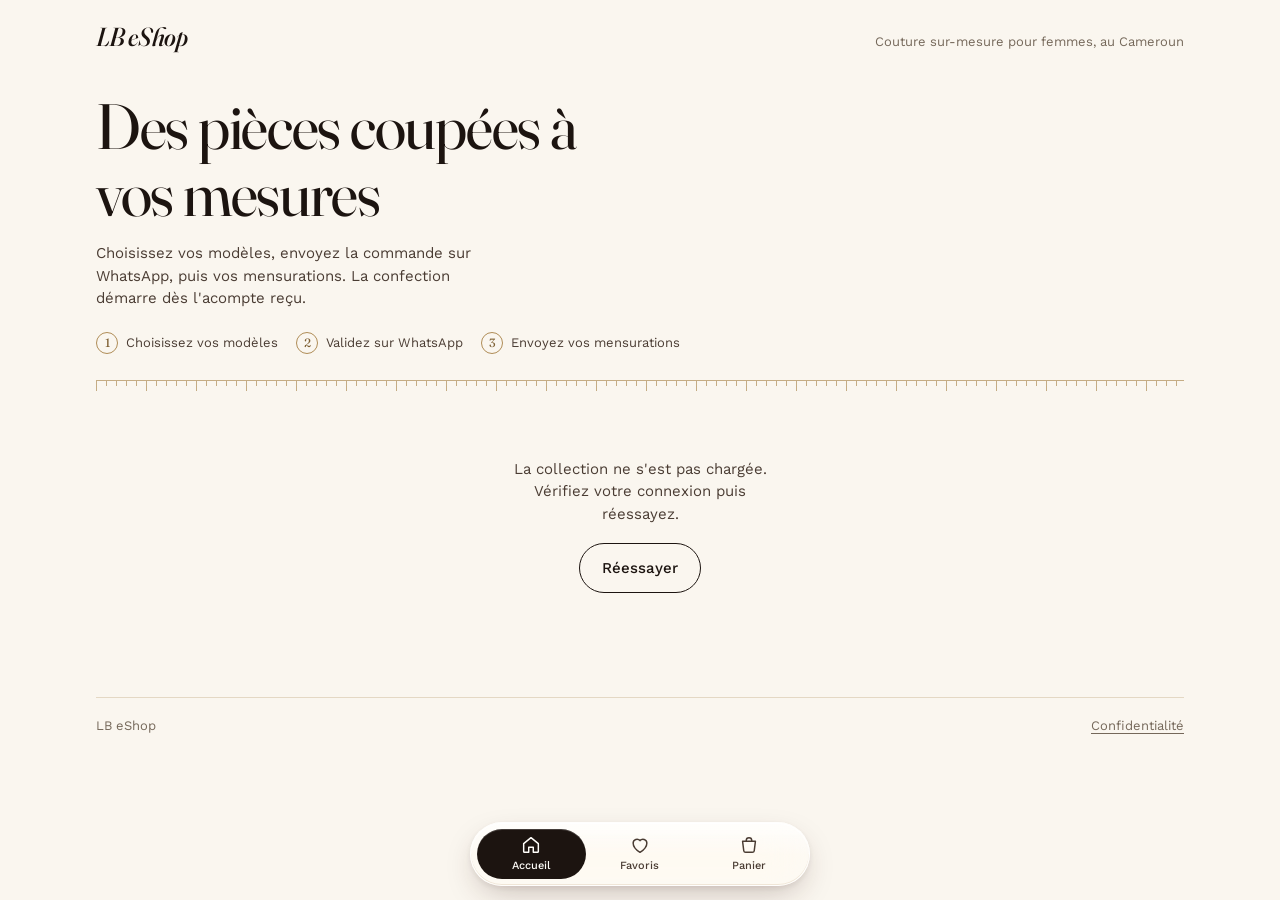
==== index.html @ 7522c440 "Remplace la démo par la webapp boutique (catalogue, favoris, panier, WhatsApp) Co-Authored-By: Claud" ====
<!DOCTYPE html>
<html lang="fr">
<head>
  <meta charset="UTF-8">
  <meta name="viewport" content="width=device-width, initial-scale=1, viewport-fit=cover">
  <meta name="theme-color" content="#FAF6EF">
  <meta name="apple-mobile-web-app-capable" content="yes">
  <meta name="mobile-web-app-capable" content="yes">
  <meta name="apple-mobile-web-app-status-bar-style" content="default">
  <meta name="description" content="Couture sur-mesure pour femmes. Choisissez vos modèles et commandez sur WhatsApp.">
  <title>Boutique sur-mesure</title>
  <link rel="manifest" href="manifest.webmanifest">
  <link rel="icon" href="icon.svg" type="image/svg+xml">
  <link rel="apple-touch-icon" href="icon-192.png">
  <link rel="preconnect" href="https://fonts.googleapis.com">
  <link rel="preconnect" href="https://fonts.gstatic.com" crossorigin>
  <link rel="stylesheet" href="https://fonts.googleapis.com/css2?family=Fraunces:ital,opsz,wght@0,9..144,400;0,9..144,500;0,9..144,600;1,9..144,400;1,9..144,500&family=Work+Sans:wght@400;500;600&display=swap">
  <link rel="stylesheet" href="styles.css">
</head>
<body>
  <a class="skip" href="#main">Aller au contenu</a>

  <header class="top">
    <a class="brand" href="#" data-nav="accueil">
      <span class="brand__name" data-shop-name>Boutique</span>
    </a>
    <p class="brand__tagline" data-shop-tagline></p>
  </header>

  <main id="main">
    <!-- ACCUEIL -------------------------------------------------------- -->
    <section class="view is-active" data-view="accueil" aria-label="Collection">
      <div class="hero">
        <h1 class="hero__title" data-hero-title></h1>
        <p class="hero__text" data-hero-text></p>
        <ol class="steps">
          <li><span class="steps__n">1</span>Choisissez vos modèles</li>
          <li><span class="steps__n">2</span>Validez sur WhatsApp</li>
          <li><span class="steps__n">3</span>Envoyez vos mensurations</li>
        </ol>
      </div>

      <div class="ruler" aria-hidden="true"></div>

      <nav class="pills" aria-label="Catégories"></nav>
      <div class="grid" data-grid="catalogue" aria-live="polite"></div>
    </section>

    <!-- FAVORIS -------------------------------------------------------- -->
    <section class="view" data-view="favoris" aria-label="Favoris" hidden>
      <div class="view__head">
        <h1 class="view__title">Vos favoris</h1>
      </div>
      <div class="grid" data-grid="favoris"></div>
    </section>

    <!-- PANIER --------------------------------------------------------- -->
    <section class="view" data-view="panier" aria-label="Panier" hidden>
      <div class="view__head">
        <h1 class="view__title">Votre panier</h1>
      </div>
      <div class="cart"></div>
    </section>

    <footer class="foot">
      <p data-shop-name-foot></p>
      <p class="foot__links">
        <button type="button" class="linkish" data-open-privacy>Confidentialité</button>
        <button type="button" class="linkish" data-bq-consent-manage hidden>Gérer mes cookies</button>
      </p>
    </footer>
  </main>

  <!-- BARRE FLOTTANTE "LIQUID GLASS" ------------------------------------ -->
  <nav class="dock" aria-label="Navigation principale">
    <span class="dock__indicator" aria-hidden="true"></span>
    <a class="dock__item is-active" href="#" data-nav="accueil" aria-current="page">
      <svg viewBox="0 0 24 24" aria-hidden="true"><path d="M4 10.5 12 4l8 6.5V19a1 1 0 0 1-1 1h-4.5v-5.5h-5V20H5a1 1 0 0 1-1-1v-8.5Z"/></svg>
      <span>Accueil</span>
    </a>
    <a class="dock__item" href="#favoris" data-nav="favoris">
      <svg viewBox="0 0 24 24" aria-hidden="true"><path d="M12 20s-7.5-4.6-7.5-10.2A4.3 4.3 0 0 1 12 7.2a4.3 4.3 0 0 1 7.5 2.6C19.5 15.4 12 20 12 20Z"/></svg>
      <span>Favoris</span>
      <b class="dock__badge" data-badge="favoris" hidden>0</b>
    </a>
    <a class="dock__item" href="#panier" data-nav="panier">
      <svg viewBox="0 0 24 24" aria-hidden="true"><path d="M5 8h14l-1.3 10.4A2 2 0 0 1 15.7 20H8.3a2 2 0 0 1-2-1.6L5 8Z"/><path d="M9 8V7a3 3 0 0 1 6 0v1"/></svg>
      <span>Panier</span>
      <b class="dock__badge" data-badge="panier" hidden>0</b>
    </a>
  </nav>

  <!-- FICHE PRODUIT ------------------------------------------------------ -->
  <div class="sheet" data-sheet="produit" hidden>
    <div class="sheet__backdrop" data-close-sheet></div>
    <div class="sheet__panel" role="dialog" aria-modal="true" aria-labelledby="sheet-title">
      <button type="button" class="sheet__close" data-close-sheet aria-label="Fermer">
        <svg viewBox="0 0 24 24" aria-hidden="true"><path d="M6 6l12 12M18 6 6 18"/></svg>
      </button>
      <div class="sheet__body"></div>
    </div>
  </div>

  <!-- CONFIDENTIALITÉ ----------------------------------------------------- -->
  <div class="sheet" data-sheet="privacy" hidden>
    <div class="sheet__backdrop" data-close-sheet></div>
    <div class="sheet__panel sheet__panel--text" role="dialog" aria-modal="true" aria-labelledby="privacy-title">
      <button type="button" class="sheet__close" data-close-sheet aria-label="Fermer">
        <svg viewBox="0 0 24 24" aria-hidden="true"><path d="M6 6l12 12M18 6 6 18"/></svg>
      </button>
      <div class="prose">
        <h2 id="privacy-title">Vos données</h2>
        <p>Quand vous passez commande, nous enregistrons votre nom, votre téléphone, votre email s'il est renseigné et le détail de la commande. Ces informations servent uniquement à traiter votre commande et à vous recontacter sur WhatsApp.</p>
        <p>Si vous cochez la case dédiée, nous pourrons aussi vous envoyer nos nouveautés. Vous pouvez retirer cet accord à tout moment en nous écrivant sur WhatsApp.</p>
        <p>Vos données ne sont ni vendues ni partagées. Pour les consulter, les corriger ou les faire supprimer, écrivez-nous sur WhatsApp.</p>
        <p>Votre panier et vos favoris restent enregistrés sur votre téléphone uniquement.</p>
      </div>
    </div>
  </div>

  <div class="toast" role="status" aria-live="polite"></div>

  <script src="config.js"></script>
  <script src="app.js"></script>
</body>
</html>
---- styles.css ----
/* ==========================================================================
   BOUTIQUE SUR-MESURE — WEBAPP
   Palette couture : ivoire chaud, encre café, bordeaux, laiton.
   Fraunces (marque, titres, noms de modèles) + Work Sans (interface).
   ========================================================================== */

:root {
  --ivory: #faf6ef;
  --ivory-deep: #f1e9dc;
  --paper: #fffdf9;
  --ink: #1c1410;
  --ink-soft: #4a3c33;
  --sable: #75685a;
  --wine: #6b1f2a;
  --wine-deep: #4f1620;
  --brass: #b08d57;
  --brass-text: #7d5f32;
  --line: #e4d8c4;

  --serif: "Fraunces", Georgia, serif;
  --sans: "Work Sans", system-ui, sans-serif;

  --r-card: 18px;
  --r-ctl: 12px;
  --gutter: 16px;
  --dock-h: 64px;
  --dock-space: calc(var(--dock-h) + 28px + env(safe-area-inset-bottom, 0px));
  --ease: cubic-bezier(0.32, 0.72, 0, 1);
}

*,
*::before,
*::after { box-sizing: border-box; }

html { -webkit-text-size-adjust: 100%; }

body {
  margin: 0;
  background: var(--ivory);
  color: var(--ink);
  font-family: var(--sans);
  font-size: 15px;
  line-height: 1.5;
  -webkit-font-smoothing: antialiased;
  -webkit-tap-highlight-color: transparent;
}

button { font: inherit; color: inherit; }
img { display: block; max-width: 100%; }
[hidden] { display: none !important; }

:focus-visible {
  outline: 2px solid var(--wine);
  outline-offset: 2px;
  border-radius: 6px;
}

.skip {
  position: absolute;
  left: -999px;
  top: 8px;
  background: var(--ink);
  color: var(--paper);
  padding: 8px 12px;
  border-radius: 8px;
  z-index: 100;
}
.skip:focus { left: 8px; }

/* ------------------------------------------------------------------ *
 *  EN-TÊTE
 * ------------------------------------------------------------------ */

.top {
  max-width: 1120px;
  margin: 0 auto;
  padding: calc(18px + env(safe-area-inset-top, 0px)) var(--gutter) 0;
  display: flex;
  align-items: baseline;
  justify-content: space-between;
  gap: 12px;
  flex-wrap: wrap;
}

.brand {
  color: var(--ink);
  text-decoration: none;
}

.brand__name {
  font-family: var(--serif);
  font-style: italic;
  font-weight: 500;
  font-size: 26px;
  font-variation-settings: "opsz" 144;
  letter-spacing: -0.01em;
}

.brand__tagline {
  margin: 0;
  color: var(--sable);
  font-size: 13px;
}

main {
  max-width: 1120px;
  margin: 0 auto;
  padding: 0 var(--gutter) var(--dock-space);
}

/* ------------------------------------------------------------------ *
 *  ACCROCHE
 * ------------------------------------------------------------------ */

.hero { padding: 36px 0 26px; }

.hero__title {
  font-family: var(--serif);
  font-weight: 400;
  font-size: clamp(34px, 9vw, 64px);
  line-height: 1.04;
  letter-spacing: -0.02em;
  font-variation-settings: "opsz" 144;
  margin: 0 0 16px;
  max-width: 14ch;
}

.hero__text {
  margin: 0 0 22px;
  color: var(--ink-soft);
  max-width: 46ch;
  font-size: 15px;
}

.steps {
  list-style: none;
  margin: 0;
  padding: 0;
  display: flex;
  flex-wrap: wrap;
  gap: 8px 18px;
  font-size: 13px;
  color: var(--ink-soft);
}

.steps li { display: flex; align-items: center; gap: 8px; }

.steps__n {
  width: 22px;
  height: 22px;
  border-radius: 50%;
  border: 1px solid var(--brass);
  color: var(--brass-text);
  font-family: var(--serif);
  font-size: 12px;
  display: grid;
  place-items: center;
}

/* Réglette de mètre ruban : le seul ornement, rappel du sur-mesure */
.ruler {
  height: 12px;
  margin: 0 0 18px;
  border-top: 1px solid var(--brass);
  background:
    repeating-linear-gradient(90deg, var(--brass) 0 1px, transparent 1px 50px) top left / 100% 10px no-repeat,
    repeating-linear-gradient(90deg, var(--brass) 0 1px, transparent 1px 10px) top left / 100% 5px no-repeat;
  opacity: 0.7;
}

/* ------------------------------------------------------------------ *
 *  PASTILLES DE CATÉGORIES
 * ------------------------------------------------------------------ */

.pills {
  position: sticky;
  top: 0;
  z-index: 5;
  display: flex;
  gap: 8px;
  overflow-x: auto;
  scrollbar-width: none;
  margin: 0 calc(var(--gutter) * -1) 18px;
  padding: 10px var(--gutter);
  background: var(--ivory);
}
.pills::-webkit-scrollbar { display: none; }
.pills:empty { display: none; }

.pill {
  flex-shrink: 0;
  border: 1px solid var(--line);
  background: var(--paper);
  color: var(--ink-soft);
  border-radius: 999px;
  padding: 8px 16px;
  font-size: 14px;
  cursor: pointer;
  transition: background 200ms, color 200ms, border-color 200ms;
}

.pill[aria-pressed="true"] {
  background: var(--ink);
  border-color: var(--ink);
  color: var(--paper);
}

/* ------------------------------------------------------------------ *
 *  GRILLE ET CARTES
 * ------------------------------------------------------------------ */

.grid {
  display: grid;
  grid-template-columns: repeat(2, minmax(0, 1fr));
  gap: 22px 12px;
}

@media (min-width: 720px) {
  .grid { grid-template-columns: repeat(3, minmax(0, 1fr)); gap: 32px 20px; }
}
@media (min-width: 1040px) {
  .grid { grid-template-columns: repeat(4, minmax(0, 1fr)); }
}

.card { position: relative; min-width: 0; }

.card__media {
  position: relative;
  display: block;
  width: 100%;
  padding: 0;
  border: 0;
  background: var(--ivory-deep);
  border-radius: var(--r-card);
  overflow: hidden;
  aspect-ratio: 3 / 4;
  cursor: pointer;
}

.card__media img {
  width: 100%;
  height: 100%;
  object-fit: cover;
}

.card__media--empty::after {
  content: "";
  position: absolute;
  inset: 0;
  background: repeating-linear-gradient(135deg, transparent 0 12px, rgba(176, 141, 87, 0.12) 12px 13px);
}

.card__info {
  display: flex;
  align-items: flex-start;
  justify-content: space-between;
  gap: 8px;
  padding: 10px 2px 0;
}

.card__name {
  font-family: var(--serif);
  font-weight: 500;
  font-size: 16px;
  line-height: 1.25;
  margin: 0 0 3px;
  overflow-wrap: anywhere;
}

.card__price {
  margin: 0;
  font-size: 13px;
  font-weight: 500;
  color: var(--brass-text);
}

.price--ask { font-style: italic; font-weight: 400; color: var(--sable); }

.add {
  flex-shrink: 0;
  width: 38px;
  height: 38px;
  border-radius: 50%;
  border: 1px solid var(--ink);
  background: transparent;
  display: grid;
  place-items: center;
  cursor: pointer;
  transition: background 200ms, color 200ms, transform 200ms var(--ease);
}

.add svg { width: 18px; height: 18px; fill: none; stroke: currentColor; stroke-width: 1.6; stroke-linecap: round; }
.add:hover { background: var(--ink); color: var(--paper); }
.add.is-done { background: var(--wine); border-color: var(--wine); color: var(--paper); transform: scale(1.08); }

/* Cœur en verre, posé sur la photo */
.heart {
  position: absolute;
  top: 10px;
  right: 10px;
  width: 38px;
  height: 38px;
  border-radius: 50%;
  border: 1px solid rgba(255, 255, 255, 0.6);
  background: rgba(255, 253, 249, 0.55);
  -webkit-backdrop-filter: blur(12px) saturate(160%);
  backdrop-filter: blur(12px) saturate(160%);
  display: grid;
  place-items: center;
  cursor: pointer;
  z-index: 2;
}

.heart svg {
  width: 19px;
  height: 19px;
  fill: transparent;
  stroke: var(--ink);
  stroke-width: 1.6;
  transition: fill 200ms, stroke 200ms, transform 300ms var(--ease);
}

.heart[aria-pressed="true"] svg { fill: var(--wine); stroke: var(--wine); transform: scale(1.12); }

.skeleton {
  aspect-ratio: 3 / 4.5;
  border-radius: var(--r-card);
  background: linear-gradient(100deg, var(--ivory-deep) 30%, #f7f1e7 50%, var(--ivory-deep) 70%) 0 0 / 200% 100%;
  animation: shimmer 1.4s ease-in-out infinite;
}

@keyframes shimmer { to { background-position: -200% 0; } }

/* ------------------------------------------------------------------ *
 *  VUES, ÉTATS VIDES
 * ------------------------------------------------------------------ */

.view__head { padding: 32px 0 20px; }

.view__title {
  font-family: var(--serif);
  font-weight: 400;
  font-size: clamp(30px, 7vw, 44px);
  letter-spacing: -0.015em;
  margin: 0;
}

.empty {
  grid-column: 1 / -1;
  text-align: center;
  padding: 48px 12px;
  color: var(--ink-soft);
}

.empty p { margin: 0 auto 18px; max-width: 32ch; }

/* ------------------------------------------------------------------ *
 *  BOUTONS
 * ------------------------------------------------------------------ */

.btn {
  display: inline-flex;
  align-items: center;
  justify-content: center;
  gap: 8px;
  min-height: 50px;
  padding: 0 22px;
  border-radius: 999px;
  border: 1px solid transparent;
  font-size: 15px;
  font-weight: 500;
  text-decoration: none;
  cursor: pointer;
  transition: background 200ms, color 200ms;
}

.btn--wine { background: var(--wine); color: var(--paper); }
.btn--wine:hover { background: var(--wine-deep); }
.btn--wine:disabled { background: var(--line); color: var(--sable); cursor: not-allowed; }
.btn--line { border-color: var(--ink); color: var(--ink); background: transparent; }
.btn--line:hover { background: var(--ink); color: var(--paper); }
.btn--block { width: 100%; }
.btn svg { width: 20px; height: 20px; fill: currentColor; }

.linkish {
  background: none;
  border: 0;
  padding: 0;
  text-decoration: underline;
  text-underline-offset: 3px;
  color: var(--sable);
  cursor: pointer;
  font-size: 13px;
}

/* ------------------------------------------------------------------ *
 *  PANIER
 * ------------------------------------------------------------------ */

.cart {
  display: grid;
  gap: 28px;
}

@media (min-width: 880px) {
  .cart--filled { grid-template-columns: 1.15fr 1fr; align-items: start; gap: 48px; }
}

.lines { list-style: none; margin: 0; padding: 0; }

.line {
  display: grid;
  grid-template-columns: 72px 1fr auto;
  gap: 14px;
  align-items: center;
  padding: 14px 0;
  border-bottom: 1px solid var(--line);
}

.line:first-child { padding-top: 0; }

.line__img {
  width: 72px;
  height: 92px;
  border-radius: 12px;
  object-fit: cover;
  background: var(--ivory-deep);
}

.line__name { font-family: var(--serif); font-weight: 500; font-size: 16px; margin: 0 0 2px; line-height: 1.25; }
.line__price { margin: 0 0 8px; font-size: 13px; color: var(--brass-text); }

.stepper {
  display: inline-flex;
  align-items: center;
  border: 1px solid var(--line);
  border-radius: 999px;
  background: var(--paper);
}

.stepper button {
  width: 34px;
  height: 34px;
  border: 0;
  background: none;
  font-size: 18px;
  cursor: pointer;
  border-radius: 50%;
}

.stepper output { min-width: 20px; text-align: center; font-size: 14px; }

.line__remove {
  align-self: start;
  width: 34px;
  height: 34px;
  border: 0;
  background: none;
  cursor: pointer;
  color: var(--sable);
  border-radius: 50%;
}
.line__remove svg { width: 18px; height: 18px; fill: none; stroke: currentColor; stroke-width: 1.6; stroke-linecap: round; }

.summary {
  display: flex;
  justify-content: space-between;
  align-items: baseline;
  gap: 12px;
  padding: 18px 0 4px;
  font-family: var(--serif);
  font-size: 20px;
}

.summary__note { margin: 4px 0 0; font-size: 13px; color: var(--sable); }

.checkout {
  background: var(--paper);
  border: 1px solid var(--line);
  border-radius: 22px;
  padding: 22px 18px;
}

.checkout h2 {
  font-family: var(--serif);
  font-weight: 500;
  font-size: 20px;
  margin: 0 0 4px;
}

.checkout__intro { margin: 0 0 18px; font-size: 14px; color: var(--ink-soft); }

.field { margin-bottom: 14px; }
.field label { display: block; font-size: 13px; color: var(--ink-soft); margin-bottom: 6px; }

/* 16px : en dessous, l'iPhone zoome sur le champ */
.field input {
  width: 100%;
  min-height: 50px;
  padding: 0 14px;
  border: 1px solid var(--line);
  border-radius: var(--r-ctl);
  background: var(--ivory);
  color: var(--ink);
  font-family: var(--sans);
  font-size: 16px;
}

.field input:focus { outline: 2px solid var(--wine); outline-offset: 0; border-color: transparent; }
.field input[aria-invalid="true"] { border-color: var(--wine); }

.check {
  display: grid;
  grid-template-columns: 22px 1fr;
  gap: 10px;
  align-items: start;
  font-size: 13px;
  color: var(--ink-soft);
  margin-bottom: 12px;
  cursor: pointer;
}

.check input { width: 20px; height: 20px; margin: 1px 0 0; accent-color: var(--wine); }

.form-error {
  margin: 4px 0 14px;
  color: var(--wine);
  font-size: 14px;
  font-weight: 500;
}

.done {
  text-align: center;
  padding: 40px 12px;
  max-width: 420px;
  margin: 0 auto;
}

.done h2 { font-family: var(--serif); font-weight: 400; font-size: 28px; margin: 0 0 10px; }
.done p { color: var(--ink-soft); margin: 0 0 22px; }
.done .btn + .btn { margin-top: 10px; }

/* ------------------------------------------------------------------ *
 *  BARRE FLOTTANTE « LIQUID GLASS »
 * ------------------------------------------------------------------ */

.dock {
  position: fixed;
  left: 50%;
  bottom: calc(14px + env(safe-area-inset-bottom, 0px));
  transform: translateX(-50%);
  z-index: 40;
  width: min(340px, calc(100% - 32px));
  height: var(--dock-h);
  padding: 6px;
  display: grid;
  grid-template-columns: repeat(3, 1fr);
  border-radius: 999px;
  isolation: isolate;
  overflow: hidden;
  background: rgba(255, 253, 249, 0.52);
  -webkit-backdrop-filter: blur(22px) saturate(180%);
  backdrop-filter: blur(22px) saturate(180%);
  border: 1px solid rgba(255, 255, 255, 0.7);
  box-shadow:
    inset 0 1px 0 rgba(255, 255, 255, 0.9),
    inset 0 -1px 0 rgba(176, 141, 87, 0.18),
    0 12px 32px -8px rgba(60, 30, 20, 0.28),
    0 2px 6px rgba(60, 30, 20, 0.08);
}

/* Reflet lumineux sur le haut de la surface */
.dock::before {
  content: "";
  position: absolute;
  inset: 0 0 50% 0;
  border-radius: 999px 999px 40% 40% / 999px 999px 100% 100%;
  background: linear-gradient(180deg, rgba(255, 255, 255, 0.75), rgba(255, 255, 255, 0));
  pointer-events: none;
  z-index: -1;
}

@supports not ((backdrop-filter: blur(1px)) or (-webkit-backdrop-filter: blur(1px))) {
  .dock { background: rgba(255, 253, 249, 0.96); }
  .heart { background: rgba(255, 253, 249, 0.92); }
}

.dock__indicator {
  position: absolute;
  top: 6px;
  bottom: 6px;
  left: 6px;
  width: calc((100% - 12px) / 3);
  border-radius: 999px;
  background: var(--ink);
  box-shadow: inset 0 1px 0 rgba(255, 255, 255, 0.18);
  transition: transform 420ms var(--ease);
  z-index: -1;
}

.dock[data-active="favoris"] .dock__indicator { transform: translateX(100%); }
.dock[data-active="panier"] .dock__indicator { transform: translateX(200%); }

.dock__item {
  position: relative;
  display: flex;
  flex-direction: column;
  align-items: center;
  justify-content: center;
  gap: 2px;
  border-radius: 999px;
  color: var(--ink-soft);
  text-decoration: none;
  font-size: 11px;
  font-weight: 500;
  transition: color 300ms;
}

.dock__item svg {
  width: 22px;
  height: 22px;
  fill: none;
  stroke: currentColor;
  stroke-width: 1.6;
  stroke-linejoin: round;
  stroke-linecap: round;
}

.dock__item.is-active { color: var(--paper); }

.dock__badge {
  position: absolute;
  top: 4px;
  left: calc(50% + 6px);
  min-width: 18px;
  height: 18px;
  padding: 0 5px;
  border-radius: 999px;
  background: var(--wine);
  color: var(--paper);
  font-size: 10.5px;
  font-weight: 600;
  display: grid;
  place-items: center;
  box-shadow: 0 0 0 2px rgba(255, 253, 249, 0.9);
}

.dock__badge.is-bump { animation: bump 400ms var(--ease); }
@keyframes bump { 40% { transform: scale(1.35); } }

/* ------------------------------------------------------------------ *
 *  FICHES (PRODUIT, CONFIDENTIALITÉ)
 * ------------------------------------------------------------------ */

.sheet { position: fixed; inset: 0; z-index: 60; }

.sheet__backdrop {
  position: absolute;
  inset: 0;
  background: rgba(28, 20, 16, 0.4);
  animation: fade 260ms ease both;
}

.sheet__panel {
  position: absolute;
  left: 0;
  right: 0;
  bottom: 0;
  max-height: 92vh;
  max-height: 92dvh;
  overflow-y: auto;
  overscroll-behavior: contain;
  background: var(--paper);
  border-radius: 26px 26px 0 0;
  padding: 0 0 calc(20px + env(safe-area-inset-bottom, 0px));
  animation: rise 420ms var(--ease) both;
}

@media (min-width: 720px) {
  .sheet__panel {
    left: 50%;
    right: auto;
    bottom: auto;
    top: 50%;
    width: min(820px, calc(100% - 48px));
    transform: translate(-50%, -50%);
    border-radius: 26px;
    animation: fade 260ms ease both;
    padding-bottom: 0;
  }
  .sheet__panel--text { width: min(560px, calc(100% - 48px)); }
}

@keyframes rise { from { transform: translateY(100%); } }
@keyframes fade { from { opacity: 0; } }

.sheet__close {
  position: absolute;
  top: 12px;
  right: 12px;
  z-index: 3;
  width: 40px;
  height: 40px;
  border-radius: 50%;
  border: 1px solid rgba(255, 255, 255, 0.6);
  background: rgba(255, 253, 249, 0.7);
  -webkit-backdrop-filter: blur(12px);
  backdrop-filter: blur(12px);
  display: grid;
  place-items: center;
  cursor: pointer;
}
.sheet__close svg { width: 18px; height: 18px; fill: none; stroke: var(--ink); stroke-width: 1.8; stroke-linecap: round; }

.detail { display: grid; }

@media (min-width: 720px) {
  .detail { grid-template-columns: 1fr 1fr; }
}

.detail__media {
  aspect-ratio: 4 / 5;
  max-height: 62vh;
  width: 100%;
  background: var(--ivory-deep);
  overflow: hidden;
}

@media (min-width: 720px) { .detail__media { max-height: none; height: 100%; } }

.detail__media img { width: 100%; height: 100%; object-fit: cover; }

.detail__body { padding: 22px 20px 4px; display: flex; flex-direction: column; }
@media (min-width: 720px) { .detail__body { padding: 56px 32px 32px; } }

.detail__cat { margin: 0 0 6px; font-size: 13px; color: var(--sable); }

.detail__name {
  font-family: var(--serif);
  font-weight: 400;
  font-size: 32px;
  line-height: 1.1;
  letter-spacing: -0.015em;
  margin: 0 0 8px;
}

.detail__price { margin: 0 0 18px; font-size: 17px; font-weight: 500; color: var(--brass-text); }
.detail__text { margin: 0 0 24px; color: var(--ink-soft); font-size: 14px; }

.detail__actions { display: grid; grid-template-columns: 1fr 50px; gap: 10px; margin-top: auto; }

.detail__actions .heart {
  position: static;
  width: 50px;
  height: 50px;
  background: transparent;
  border-color: var(--ink);
  -webkit-backdrop-filter: none;
  backdrop-filter: none;
}

.prose { padding: 28px 22px 8px; }
@media (min-width: 720px) { .prose { padding: 36px 36px 28px; } }
.prose h2 { font-family: var(--serif); font-weight: 400; font-size: 28px; margin: 0 0 14px; }
.prose p { margin: 0 0 12px; color: var(--ink-soft); max-width: 60ch; }

/* ------------------------------------------------------------------ *
 *  TOAST, PIED DE PAGE, CONSENTEMENT
 * ------------------------------------------------------------------ */

.toast {
  position: fixed;
  left: 50%;
  bottom: calc(var(--dock-h) + 30px + env(safe-area-inset-bottom, 0px));
  transform: translate(-50%, 12px);
  z-index: 50;
  background: var(--ink);
  color: var(--paper);
  padding: 10px 18px;
  border-radius: 999px;
  font-size: 14px;
  opacity: 0;
  pointer-events: none;
  transition: opacity 240ms, transform 320ms var(--ease);
  white-space: nowrap;
  max-width: calc(100% - 32px);
  overflow: hidden;
  text-overflow: ellipsis;
}

.toast.is-on { opacity: 1; transform: translate(-50%, 0); }

.foot {
  margin-top: 56px;
  padding-top: 18px;
  border-top: 1px solid var(--line);
  display: flex;
  justify-content: space-between;
  flex-wrap: wrap;
  gap: 8px 16px;
  color: var(--sable);
  font-size: 13px;
}

.foot p { margin: 0; }
.foot__links { display: flex; gap: 16px; }

.consent {
  position: fixed;
  left: 16px;
  right: 16px;
  bottom: calc(var(--dock-h) + 28px + env(safe-area-inset-bottom, 0px));
  max-width: 560px;
  margin: 0 auto;
  z-index: 70;
  background: var(--ink);
  color: var(--ivory);
  border-radius: 20px;
  padding: 16px 18px;
  font-size: 14px;
  box-shadow: 0 12px 32px -8px rgba(28, 20, 16, 0.4);
}

.consent p { margin: 0 0 12px; }
.consent__actions { display: flex; gap: 8px; }
.consent .btn { min-height: 42px; flex: 1; }
.consent .btn--line { border-color: var(--ivory); color: var(--ivory); }
.consent .btn--line:hover { background: var(--ivory); color: var(--ink); }

body.is-locked { overflow: hidden; }

@media (prefers-reduced-motion: reduce) {
  *,
  *::before,
  *::after {
    animation-duration: 1ms !important;
    transition-duration: 1ms !important;
  }
}
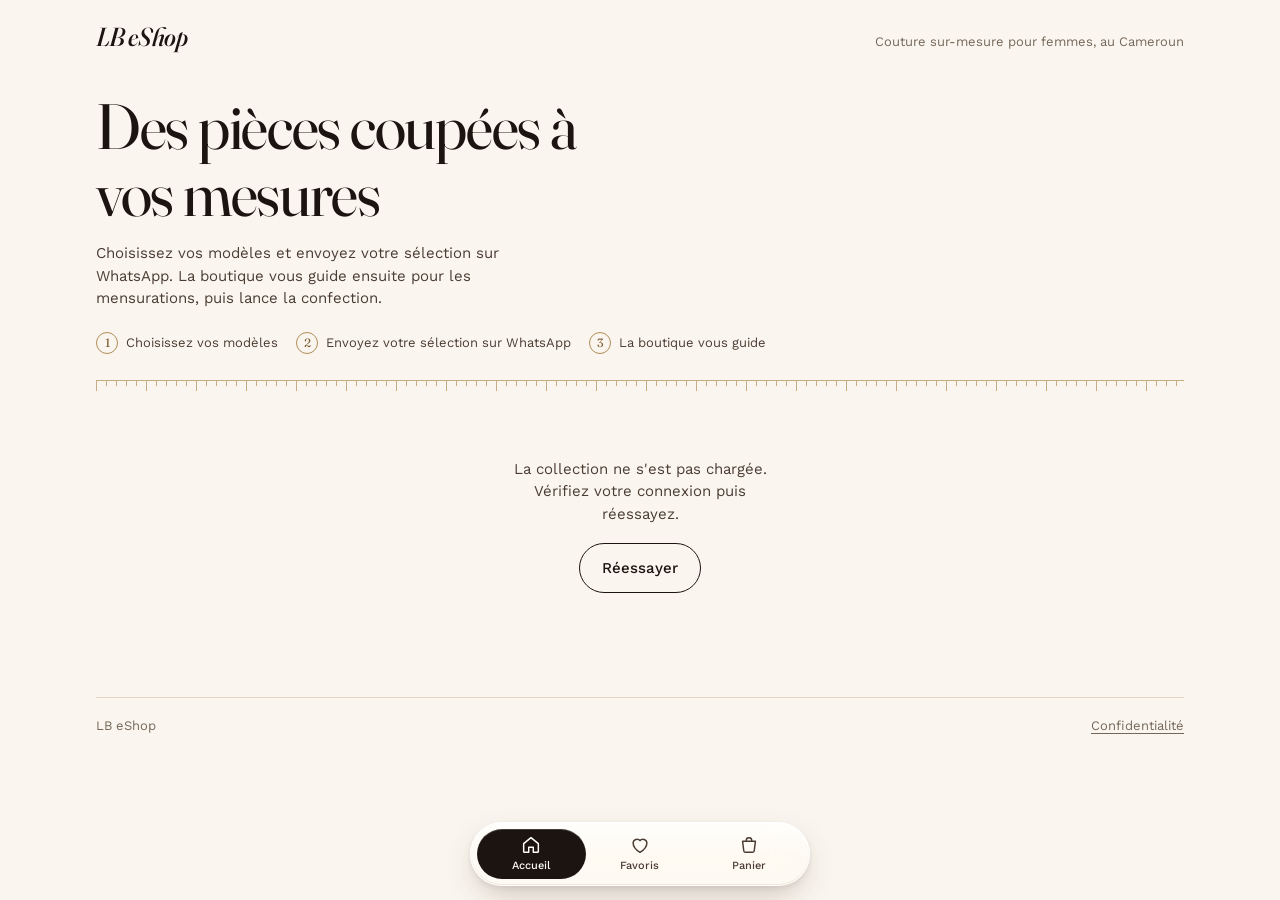
==== commit 47448858: "Message WhatsApp rédigé comme une cliente (question ouverte) Co-Authored-By: Claude Opus 5.5 <norepl" ====
--- a/index.html
+++ b/index.html
@@ -35,8 +35,8 @@
         <p class="hero__text" data-hero-text></p>
         <ol class="steps">
           <li><span class="steps__n">1</span>Choisissez vos modèles</li>
-          <li><span class="steps__n">2</span>Validez sur WhatsApp</li>
-          <li><span class="steps__n">3</span>Envoyez vos mensurations</li>
+          <li><span class="steps__n">2</span>Envoyez votre sélection sur WhatsApp</li>
+          <li><span class="steps__n">3</span>La boutique vous guide</li>
         </ol>
       </div>
 
--- a/styles.css
+++ b/styles.css
@@ -837,3 +837,150 @@
     transition-duration: 1ms !important;
   }
 }
+
+/* ------------------------------------------------------------------ *
+ *  GALERIE MULTI-PHOTOS
+ * ------------------------------------------------------------------ */
+
+/* Indicateur "plusieurs vues" sur la carte du catalogue */
+.card__views {
+  position: absolute;
+  left: 50%;
+  bottom: 10px;
+  transform: translateX(-50%);
+  display: flex;
+  gap: 4px;
+  padding: 5px 7px;
+  border-radius: 999px;
+  background: rgba(255, 253, 249, 0.55);
+  -webkit-backdrop-filter: blur(10px);
+  backdrop-filter: blur(10px);
+}
+
+.card__views i,
+.gallery__dots i {
+  width: 5px;
+  height: 5px;
+  border-radius: 999px;
+  background: rgba(28, 20, 16, 0.3);
+  transition: width 300ms var(--ease), background 300ms;
+}
+
+.card__views i.is-on,
+.gallery__dots i.is-on {
+  width: 14px;
+  background: var(--ink);
+}
+
+.gallery {
+  position: relative;
+  width: 100%;
+  height: 100%;
+}
+
+.gallery__track {
+  display: flex;
+  height: 100%;
+  overflow-x: auto;
+  overflow-y: hidden;
+  scroll-snap-type: x mandatory;
+  overscroll-behavior-x: contain;
+  scrollbar-width: none;
+}
+.gallery__track::-webkit-scrollbar { display: none; }
+
+.gallery__slide {
+  flex: 0 0 100%;
+  height: 100%;
+  padding: 0;
+  border: 0;
+  background: var(--ivory-deep);
+  scroll-snap-align: start;
+  scroll-snap-stop: always;
+  cursor: zoom-in;
+}
+
+.gallery__slide img {
+  width: 100%;
+  height: 100%;
+  object-fit: cover;
+}
+
+.gallery__dots {
+  position: absolute;
+  left: 50%;
+  bottom: 14px;
+  transform: translateX(-50%);
+  display: flex;
+  gap: 5px;
+  padding: 7px 10px;
+  border-radius: 999px;
+  background: rgba(255, 253, 249, 0.6);
+  -webkit-backdrop-filter: blur(12px);
+  backdrop-filter: blur(12px);
+  pointer-events: none;
+}
+
+.gallery__dots i { width: 6px; height: 6px; }
+.gallery__dots i.is-on { width: 18px; }
+
+/* Flèches : seulement sur écran avec souris */
+.gallery__nav {
+  display: none;
+  position: absolute;
+  top: 50%;
+  width: 42px;
+  height: 42px;
+  margin-top: -21px;
+  border-radius: 50%;
+  border: 1px solid rgba(255, 255, 255, 0.6);
+  background: rgba(255, 253, 249, 0.7);
+  -webkit-backdrop-filter: blur(12px);
+  backdrop-filter: blur(12px);
+  place-items: center;
+  cursor: pointer;
+  transition: opacity 200ms;
+}
+
+.gallery__nav svg { width: 18px; height: 18px; fill: none; stroke: var(--ink); stroke-width: 1.8; stroke-linecap: round; stroke-linejoin: round; }
+.gallery__nav--prev { left: 12px; }
+.gallery__nav--prev svg { transform: scaleX(-1); }
+.gallery__nav--next { right: 12px; }
+.gallery__nav:disabled { opacity: 0; pointer-events: none; }
+
+@media (hover: hover) and (pointer: fine) {
+  .gallery__nav { display: grid; }
+}
+
+/* Plein écran */
+.zoom {
+  position: fixed;
+  inset: 0;
+  z-index: 90;
+  background: #140e0b;
+  animation: fade 220ms ease both;
+}
+
+.zoom .gallery__slide { background: transparent; cursor: default; }
+.zoom .gallery__slide img { object-fit: contain; }
+.zoom .gallery__dots { bottom: calc(18px + env(safe-area-inset-bottom, 0px)); background: rgba(255, 253, 249, 0.16); }
+.zoom .gallery__dots i { background: rgba(255, 253, 249, 0.4); }
+.zoom .gallery__dots i.is-on { background: var(--paper); }
+
+.zoom__close {
+  position: absolute;
+  top: calc(14px + env(safe-area-inset-top, 0px));
+  right: 14px;
+  width: 44px;
+  height: 44px;
+  border-radius: 50%;
+  border: 1px solid rgba(255, 255, 255, 0.25);
+  background: rgba(255, 253, 249, 0.14);
+  -webkit-backdrop-filter: blur(12px);
+  backdrop-filter: blur(12px);
+  display: grid;
+  place-items: center;
+  cursor: pointer;
+}
+
+.zoom__close svg { width: 20px; height: 20px; fill: none; stroke: var(--paper); stroke-width: 1.8; stroke-linecap: round; }
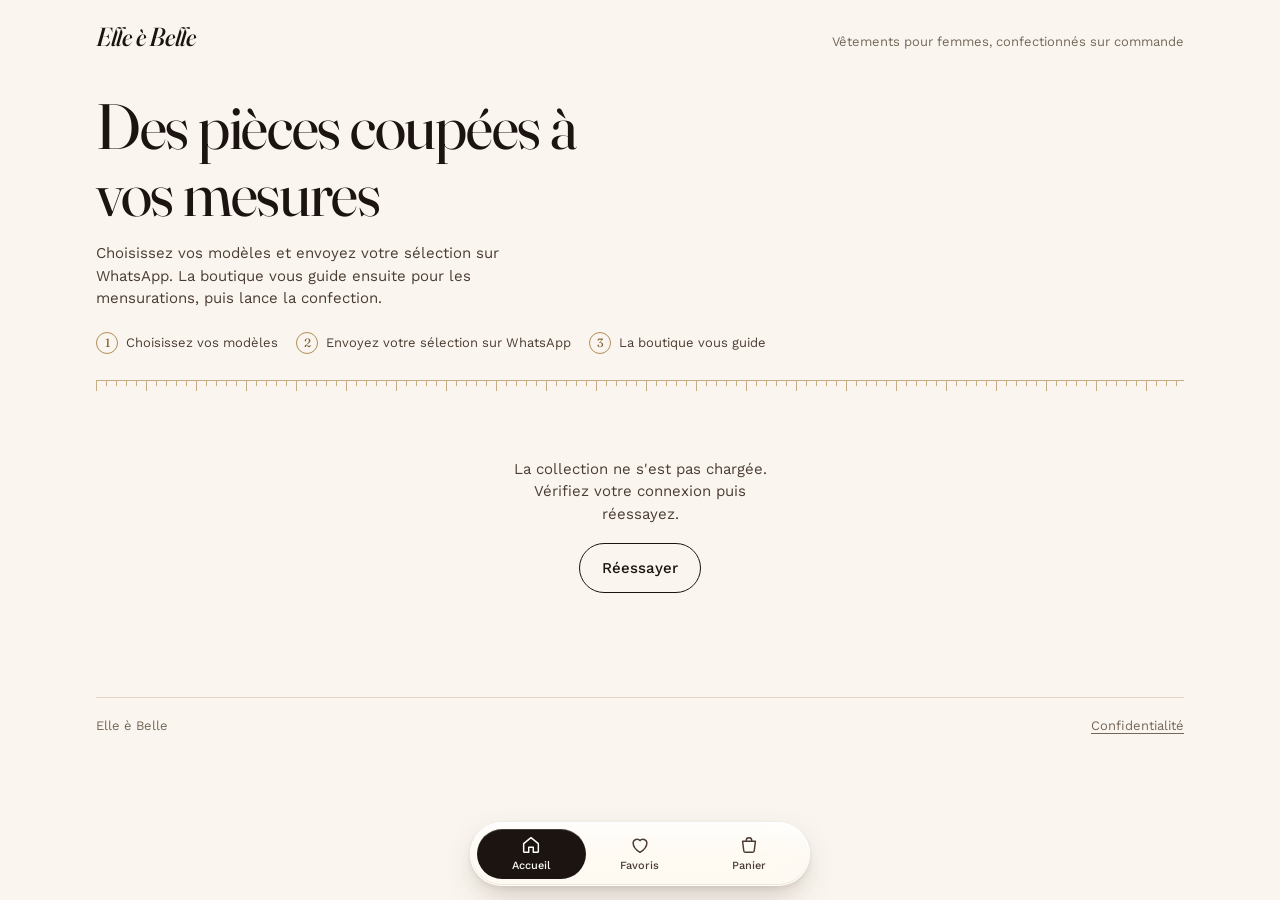
==== commit e700d48a: "Espace prestataire Elle è Belle + nom et activité du catalogue Co-Authored-By: Claude Opus 5.5 <nore" ====
--- a/index.html
+++ b/index.html
@@ -7,8 +7,8 @@
   <meta name="apple-mobile-web-app-capable" content="yes">
   <meta name="mobile-web-app-capable" content="yes">
   <meta name="apple-mobile-web-app-status-bar-style" content="default">
-  <meta name="description" content="Couture sur-mesure pour femmes. Choisissez vos modèles et commandez sur WhatsApp.">
-  <title>Boutique sur-mesure</title>
+  <meta name="description" content="Vêtements pour femmes, confectionnés sur commande. Choisissez vos modèles et commandez sur WhatsApp.">
+  <title>Elle è Belle | Vêtements confectionnés sur commande</title>
   <link rel="manifest" href="manifest.webmanifest">
   <link rel="icon" href="icon.svg" type="image/svg+xml">
   <link rel="apple-touch-icon" href="icon-192.png">
@@ -110,7 +110,7 @@
       </button>
       <div class="prose">
         <h2 id="privacy-title">Vos données</h2>
-        <p>Quand vous passez commande, nous enregistrons votre nom, votre téléphone, votre email s'il est renseigné et le détail de la commande. Ces informations servent uniquement à traiter votre commande et à vous recontacter sur WhatsApp.</p>
+        <p>Dès que vous cochez la case d'accord dans le panier, nous enregistrons votre nom, votre téléphone, votre email s'il est renseigné et votre sélection, même si vous n'envoyez pas encore le message WhatsApp. Ces informations servent uniquement à traiter votre demande et à vous recontacter sur WhatsApp.</p>
         <p>Si vous cochez la case dédiée, nous pourrons aussi vous envoyer nos nouveautés. Vous pouvez retirer cet accord à tout moment en nous écrivant sur WhatsApp.</p>
         <p>Vos données ne sont ni vendues ni partagées. Pour les consulter, les corriger ou les faire supprimer, écrivez-nous sur WhatsApp.</p>
         <p>Votre panier et vos favoris restent enregistrés sur votre téléphone uniquement.</p>
